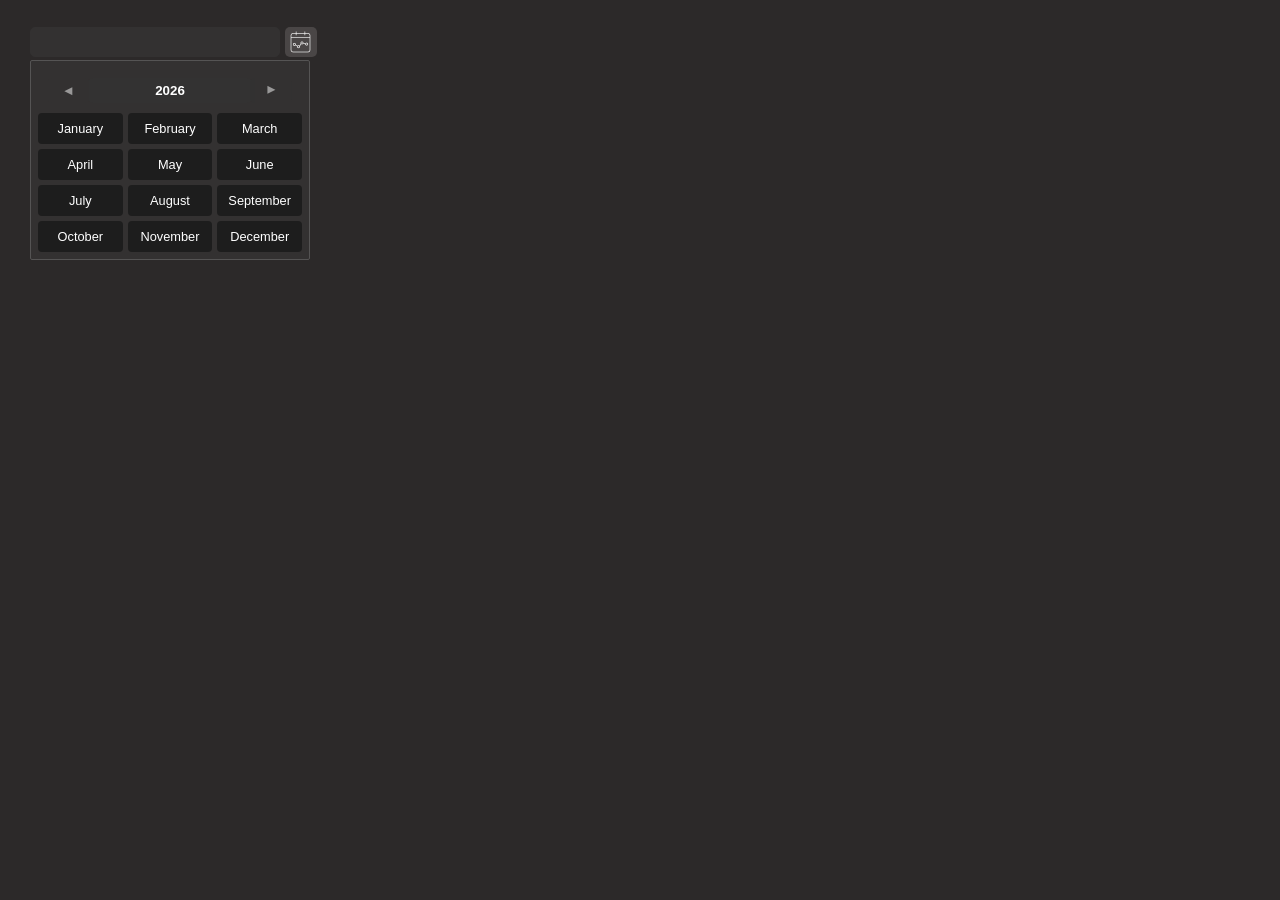
==== index.html @ 4a59d080 "Initial commit" ====
<!DOCTYPE html>
<html lang="en">
<head>
    <meta charset="UTF-8">
    <meta name="viewport" content="width=device-width, initial-scale=1.0">
    <title>Date Picker</title>
    <link rel="stylesheet" href="styles.css">
    <link rel="stylesheet" href="assets/flaticon/font/flaticon.css">
</head>
<body>
    <div class="main-content">

        <div class="navigation-control">
            <div style="display: grid; grid-template-columns: 8fr 1fr;">
                <input type="text" id="datepicker-field" readonly="true">
                <button class="flaticon-calendar" id="datepicker-button"></button>
            </div>
        </div>

        
    </div>
    <script src="assets/js/moment.min.js"></script>
    <script src="assets/js/script.js"></script>

    <script>
        var field = document.getElementById('datepicker-field')
        var trigger = document.getElementById('datepicker-button')
        var mp = new PikaMonth({
            field: field,
            trigger: trigger
        });
    </script>
</body>
</html>
---- styles.css ----
* {
    margin: 0;
    padding: 0;
    box-sizing: border-box;
}

body {
    padding: 30px;
    background: rgb(44, 41, 41);
}






/* dashboard ui */





.navigation-control {    
    /* position: absolute;
    right: 10px;
    top: 20px; */
    margin-right: 5px;
    display: flex;
    transform: translateY(-3px);
}

.navigation-control input {
    background-color: #333131;
    border: 1px solid #333131;
    border-radius: 5px;
    padding: 5px 7px;
    outline: none;
    color: white;
    display: inline-block;
    font-size: 1em;
    width: 250px;
    margin-right: 5px;
    text-align: center;
}

.navigation-control button {
    padding: 00;
    border: 1px solid transparent;
    border-radius: 5px;
    outline: none;
    display: inline-block;
    background-color: rgb(74, 70, 70);
}
.navigation-control button:active {
    background-color: rgb(95, 90, 90);
}
.navigation-control button:hover {
    cursor: pointer;
    filter: opacity(0.8);
}
.navigation-control button:before {
    margin: 0;
    padding: 0;
    color: white;
    font-size: 2em;
}









.mp-buttons {
    color: #fff;
}


.active { display: block !important; }

.mp-single.is-hidden {
    display: none;
}

.mp-single {
    position: absolute;
    border: 1px solid rgb(85, 84, 84);
    width: 280px;
    background: #333131;
    color: #fff;
    padding: 7px;
    border-radius: 2px;
    font-size: .9em;
    z-index: 20;
}

.mp-single div span{
    background: rgb(29, 29, 29);
    display: inline-block;
    width: 100%;
    height: 100%;
    padding: 8px 0px;
    text-transform: capitalize;
    text-align: center;
    border-radius: 4px;
    cursor: pointer;
    font-size: 1em;
    font-family: Arial, Helvetica, sans-serif;
}

.mp-single div span:hover {
    background-color: #157ab4;
    color: #fff;
}

.month-selection {
    display: grid;
    grid-template-columns: 1fr 1fr 1fr;
    grid-gap: 5px;
    font-size: .89em;
}

.button-group {
    padding: 0 10px;
    margin: 10px 0;
    display: grid;
    grid-template-columns: 1fr 4fr 1fr;
}

.button-group button {
    /* display: block; */
    /* width: 100%; */
    background: rgb(51, 50, 50);
    border: transparent;
    border-radius: 4px;
    padding: 5px;
    outline: none;
    cursor: pointer;
    color: #fff;
}
.button-group button:hover {
    background-color: rgb(29, 26, 26);
}

.button-group button:active {
    filter: brightness(120%);
}

.right-button {
    transform: rotate(180deg);
}

.left-button, .right-button {
    opacity: 50%;
}
.center-button {
    font-weight: 600;
}
---- assets/flaticon/font/flaticon.css ----
/*
  	Flaticon icon font: Flaticon
  	Creation date: 19/04/2020 05:40
  	*/

@font-face {
  font-family: "Flaticon";
  src: url("./Flaticon.eot");
  src: url("./Flaticon.eot?#iefix") format("embedded-opentype"),
       url("./Flaticon.woff2") format("woff2"),
       url("./Flaticon.woff") format("woff"),
       url("./Flaticon.ttf") format("truetype"),
       url("./Flaticon.svg#Flaticon") format("svg");
  font-weight: normal;
  font-style: normal;
}

@media screen and (-webkit-min-device-pixel-ratio:0) {
  @font-face {
    font-family: "Flaticon";
    src: url("./Flaticon.svg#Flaticon") format("svg");
  }
}

[class^="flaticon-"]:before, [class*=" flaticon-"]:before,
[class^="flaticon-"]:after, [class*=" flaticon-"]:after {   
  font-family: Flaticon;
        font-size: 20px;
font-style: normal;
margin-left: 20px;
}

.flaticon-next:before { content: "\f100"; }
.flaticon-previous:before { content: "\f101"; }
.flaticon-up-arrow:before { content: "\f102"; }
.flaticon-download:before { content: "\f103"; }
.flaticon-delete:before { content: "\f104"; }
.flaticon-edit:before { content: "\f105"; }
.flaticon-close:before { content: "\f106"; }
.flaticon-save:before { content: "\f107"; }
.flaticon-ultraviolet:before { content: "\f108"; }
.flaticon-ultraviolet-1:before { content: "\f109"; }
.flaticon-sun:before { content: "\f10a"; }
.flaticon-ultraviolet-2:before { content: "\f10b"; }
.flaticon-meter:before { content: "\f10c"; }
.flaticon-electricity:before { content: "\f10d"; }
.flaticon-letter-a:before { content: "\f10e"; }
.flaticon-high-voltage:before { content: "\f10f"; }
.flaticon-high-voltage-1:before { content: "\f110"; }
.flaticon-power:before { content: "\f111"; }
.flaticon-no-plug:before { content: "\f112"; }
.flaticon-star:before { content: "\f113"; }
.flaticon-asterisk:before { content: "\f114"; }
.flaticon-asterisk-1:before { content: "\f115"; }
.flaticon-anemometer:before { content: "\f116"; }
.flaticon-breeze:before { content: "\f117"; }
.flaticon-wind:before { content: "\f118"; }
.flaticon-wind-1:before { content: "\f119"; }
.flaticon-sun-1:before { content: "\f11a"; }
.flaticon-sun-2:before { content: "\f11b"; }
.flaticon-report:before { content: "\f11c"; }
.flaticon-calendar:before { content: "\f11d"; }
.flaticon-icon-61469:before { content: "\f11e"; }
.flaticon-icon-833593:before { content: "\f11f"; }
.flaticon-schedule:before { content: "\f120"; }
.flaticon-activity:before { content: "\f121"; }
.flaticon-schedule-1:before { content: "\f122"; }
.flaticon-password:before { content: "\f123"; }
.flaticon-user:before { content: "\f124"; }
.flaticon-log-in:before { content: "\f125"; }
.flaticon-calendar-empty-page-outline:before { content: "\f126"; }
.flaticon-solar-panel:before { content: "\f127"; }
.flaticon-solar-panel-1:before { content: "\f128"; }
.flaticon-solar-panel-2:before { content: "\f129"; }
.flaticon-solar-energy:before { content: "\f12a"; }
.flaticon-ecology-and-environment:before { content: "\f12b"; }
.flaticon-wind-energy:before { content: "\f12c"; }
.flaticon-wind-2:before { content: "\f12d"; }
.flaticon-wind-power:before { content: "\f12e"; }
.flaticon-idea:before { content: "\f12f"; }
.flaticon-idea-1:before { content: "\f130"; }
.flaticon-light-bulb:before { content: "\f131"; }
.flaticon-charging:before { content: "\f132"; }
.flaticon-plugin:before { content: "\f133"; }
.flaticon-plug:before { content: "\f134"; }
.flaticon-bar-graph:before { content: "\f135"; }
.flaticon-area-chart:before { content: "\f136"; }
.flaticon-area-graph:before { content: "\f137"; }
.flaticon-logout:before { content: "\f138"; }
.flaticon-log-out-symbol:before { content: "\f139"; }
.flaticon-off-button:before { content: "\f13a"; }
.flaticon-stand-by:before { content: "\f13b"; }
.flaticon-power-button-off:before { content: "\f13c"; }
.flaticon-switch-off:before { content: "\f13d"; }
.flaticon-power-1:before { content: "\f13e"; }
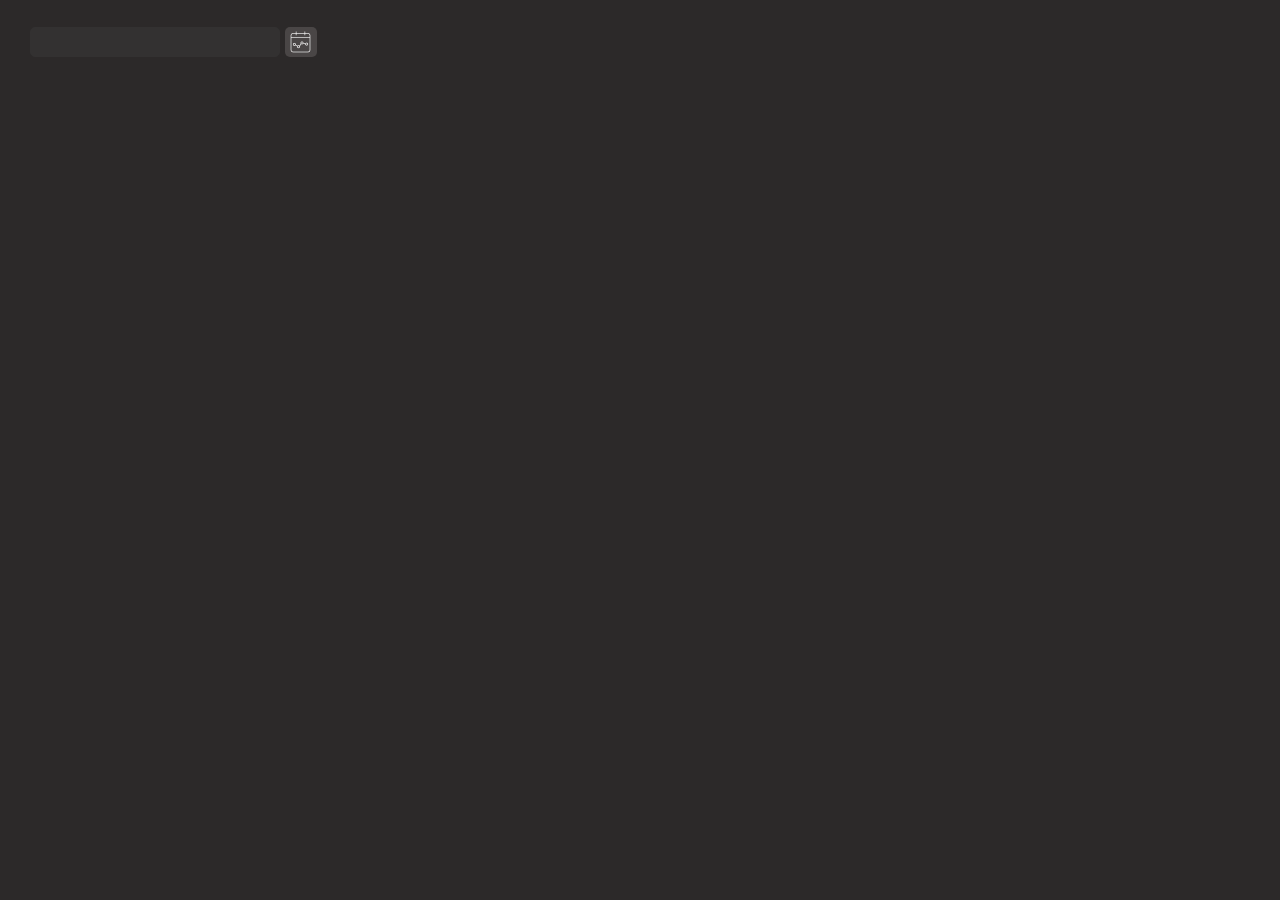
==== commit 1fc06ec3: "Repositioning. Getting selected month." ====
--- a/index.html
+++ b/index.html
@@ -27,7 +27,11 @@
         var trigger = document.getElementById('datepicker-button')
         var mp = new PikaMonth({
             field: field,
-            trigger: trigger
+            trigger: trigger,
+            position: 'bottom right',
+            onSelect: function(month) {
+                console.log('Alright!', month);
+            }
         });
     </script>
 </body>
